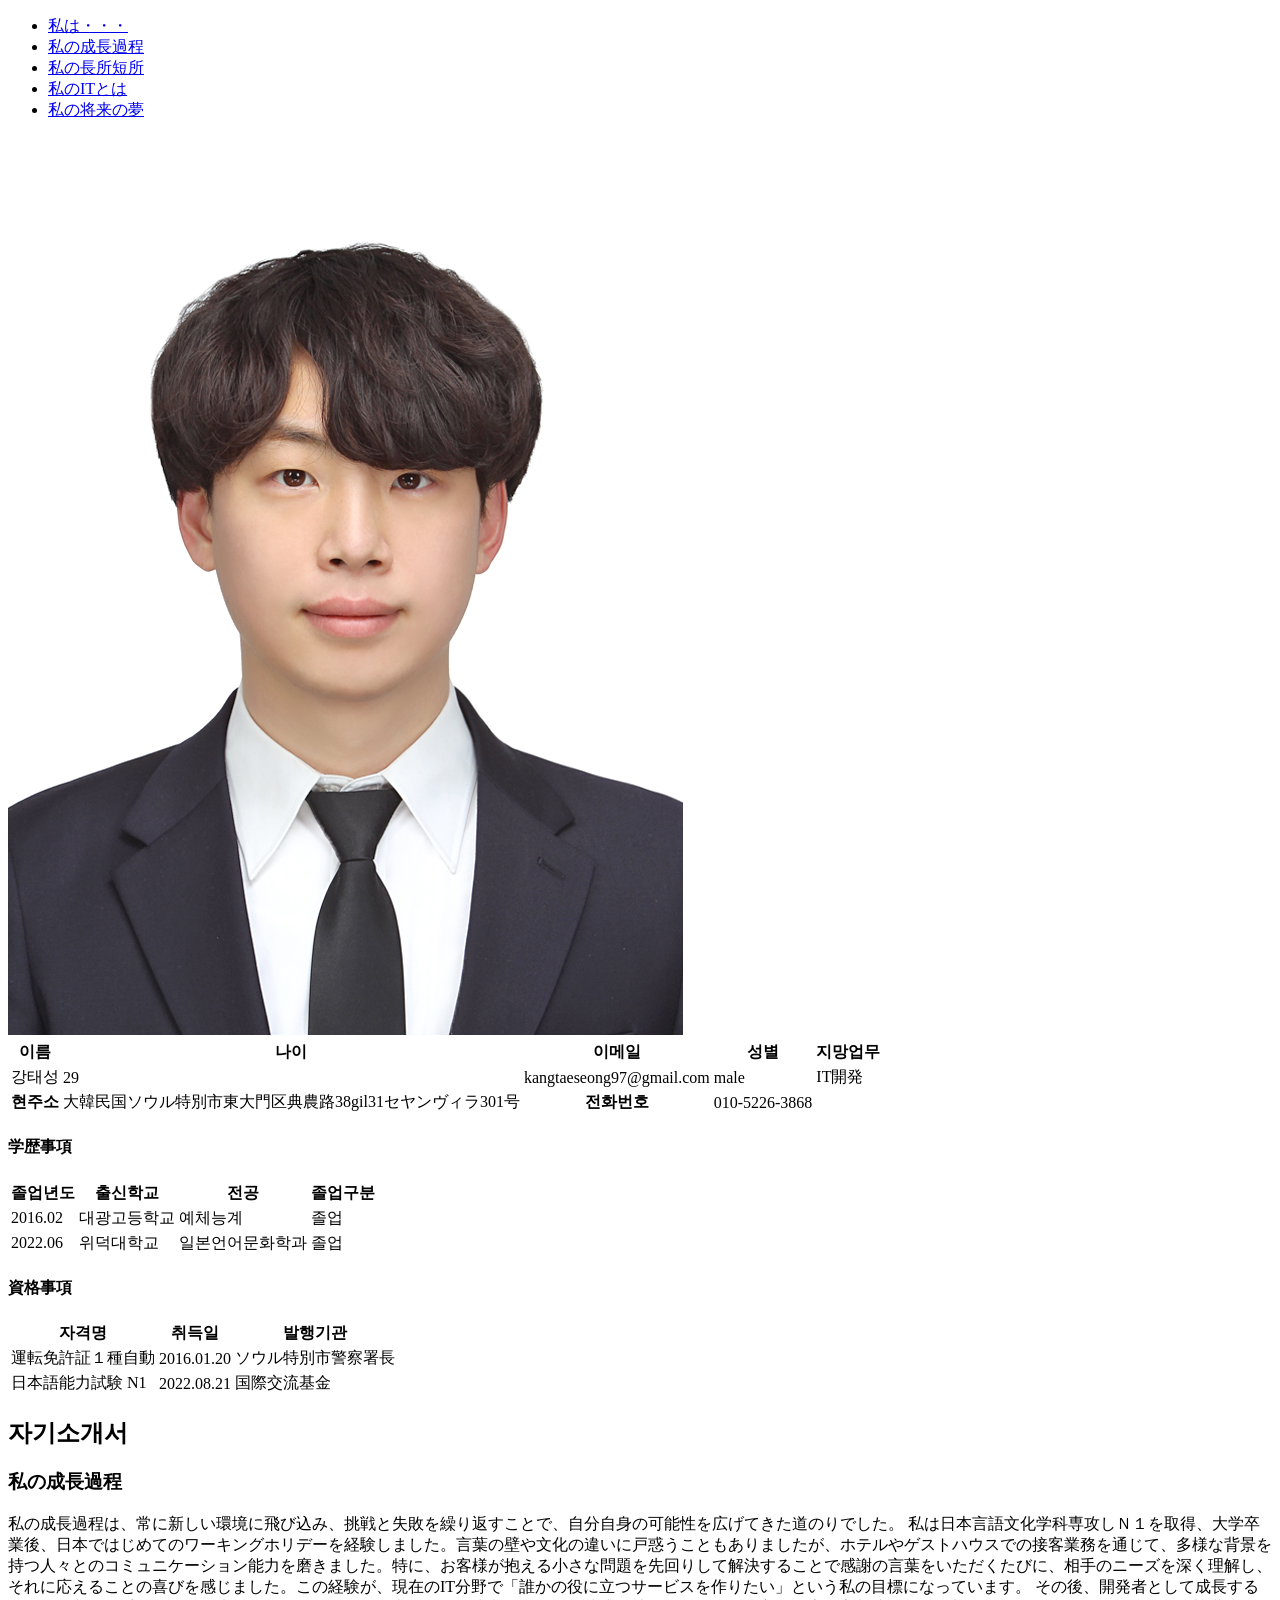
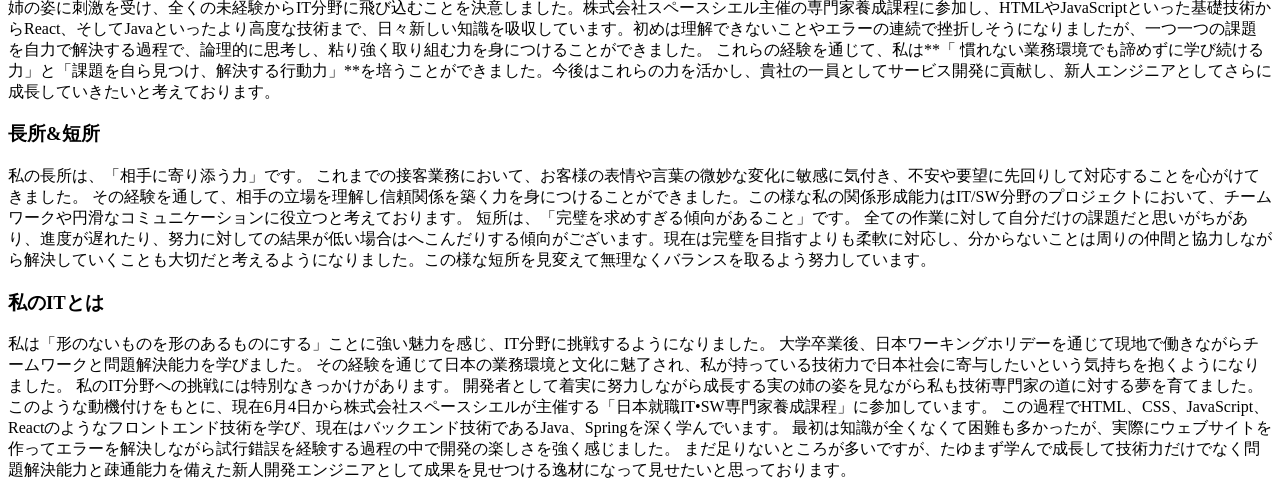
==== index.html @ e95c92a9 "test" ====
<!DOCTYPE html>
<html lang="en">
<head>
    <meta charset="UTF-8">
    <meta name="viewport" content="width=device-width, initial-scale=1.0">
    <title>My Proflie</title>
    <link rel="stylesheet" href="css/myprofile.css">
</head>
<body>
    <!-- 나의 이력서 -->
     <div id="container">
     <header>
        <nav>
            <ul id="list-nav">
                <li><a href="#myname">私は・・・</a>
                <li><a href="#myhistory">私の成長過程</a>
                <li><a href="#mypoint">私の長所短所</a>
                <li><a href="#myappeal">私のITとは</a>
                <li><a href="#mydream">私の将来の夢</a>
                </li>
            </ul>
            </nav>
            </header>
            <div id="main-display">
                <img src="images/kang.jpg" alt="나의 얼굴">
                <div id="main-profile">

               
                
                <div id="myname">
                    <table>
                        <thead>
                            <th>이름</th>
                            <th>나이</th>
                            <th>이메일</th>
                            <th>성별</th>
                            <th>지망업무</th>
                        </thead>
                        <tbody>
                            <td>강태성</td>
                            <td>29</td>
                            <td>kangtaeseong97@gmail.com</td>
                            <td>male</td>
                            <td>IT開発</td>
                            
                        </tbody>
                       <tr>
                            <th>현주소</th>
                            <td>
                                大韓民国ソウル特別市東大門区典農路38gil31セヤンヴィラ301号
                            </td>
                            <th>전화번호</th>
                            <td>010-5226-3868</td>
                       </tr>
                    </table>
                    <div>
                        <h4>学歴事項</h4>
                        <table id="profile_school">
                            <thead>
                                <th>졸업년도</th>
                                <th>출신학교</th>
                                <th>전공</th>
                                <th>졸업구분</th>
                            </thead>
                            <tbody>
                                <td>2016.02</td>
                                <td>대광고등학교</td>
                                <td>예체능계</td>
                                <td>졸업</td>
                            </tbody>
                            <tfoot>
                                <td>2022.06</td>
                                <td>위덕대학교</td>
                                <td>일본언어문화학과</td>
                                <td>졸업</td>
                            </tfoot>
                        </table>
                        <h4>資格事項</h4>
                        <table>
                            <thead>
                                <th>자격명</th>
                                <th>취득일</th>
                                <th>발행기관</th>
                            </thead>
                            <tbody>
                                <td>運転免許証１種自動</td>
                                <td>2016.01.20</td>
                                <td>ソウル特別市警察署長</td>
                            </tbody>
                            <tfoot>
                                <td>日本語能力試験 N1</td>
                                <td>2022.08.21</td>
                                <td>国際交流基金</td>
                            </tfoot>
                        </table>
                        <table>

                        </table>
                    </div>
                </div>
                </div>
            </div>
      <div id="">
<h2>자기소개서</h2>
<h3>私の成長過程</h3>
<p>私の成長過程は、常に新しい環境に飛び込み、挑戦と失敗を繰り返すことで、自分自身の可能性を広げてきた道のりでした。

私は日本言語文化学科専攻しＮ１を取得、大学卒業後、日本ではじめてのワーキングホリデーを経験しました。言葉の壁や文化の違いに戸惑うこともありましたが、ホテルやゲストハウスでの接客業務を通じて、多様な背景を持つ人々とのコミュニケーション能力を磨きました。特に、お客様が抱える小さな問題を先回りして解決することで感謝の言葉をいただくたびに、相手のニーズを深く理解し、それに応えることの喜びを感じました。この経験が、現在のIT分野で「誰かの役に立つサービスを作りたい」という私の目標になっています。

その後、開発者として成長する姉の姿に刺激を受け、全くの未経験からIT分野に飛び込むことを決意しました。株式会社スペースシエル主催の専門家養成課程に参加し、HTMLやJavaScriptといった基礎技術からReact、そしてJavaといったより高度な技術まで、日々新しい知識を吸収しています。初めは理解できないことやエラーの連続で挫折しそうになりましたが、一つ一つの課題を自力で解決する過程で、論理的に思考し、粘り強く取り組む力を身につけることができました。

これらの経験を通じて、私は**「 慣れない業務環境でも諦めずに学び続ける力」と「課題を自ら見つけ、解決する行動力」**を培うことができました。今後はこれらの力を活かし、貴社の一員としてサービス開発に貢献し、新人エンジニアとしてさらに成長していきたいと考えております。
</p>
      </div>
      <div id="myhistory">
        <h3>長所&短所</h3>
        <p>私の長所は、「相手に寄り添う力」です。
これまでの接客業務において、お客様の表情や言葉の微妙な変化に敏感に気付き、不安や要望に先回りして対応することを心がけてきました。
その経験を通して、相手の立場を理解し信頼関係を築く力を身につけることができました。この様な私の関係形成能力はIT/SW分野のプロジェクトにおいて、チームワークや円滑なコミュニケーションに役立つと考えております。

短所は、「完璧を求めすぎる傾向があること」です。
全ての作業に対して自分だけの課題だと思いがちがあり、進度が遅れたり、努力に対しての結果が低い場合はへこんだりする傾向がございます。現在は完璧を目指すよりも柔軟に対応し、分からないことは周りの仲間と協力しながら解決していくことも大切だと考えるようになりました。この様な短所を見変えて無理なくバランスを取るよう努力しています。
</p>
      </div>
     <div>
        <h3>私のITとは</h3>
        <p>私は「形のないものを形のあるものにする」ことに強い魅力を感じ、IT分野に挑戦するようになりました。

大学卒業後、日本ワーキングホリデーを通じて現地で働きながらチームワークと問題解決能力を学びました。 その経験を通じて日本の業務環境と文化に魅了され、私が持っている技術力で日本社会に寄与したいという気持ちを抱くようになりました。

私のIT分野への挑戦には特別なきっかけがあります。 開発者として着実に努力しながら成長する実の姉の姿を見ながら私も技術専門家の道に対する夢を育てました。 このような動機付けをもとに、現在6月4日から株式会社スペースシエルが主催する「日本就職IT•SW専門家養成課程」に参加しています。 この過程でHTML、CSS、JavaScript、Reactのようなフロントエンド技術を学び、現在はバックエンド技術であるJava、Springを深く学んでいます。

最初は知識が全くなくて困難も多かったが、実際にウェブサイトを作ってエラーを解決しながら試行錯誤を経験する過程の中で開発の楽しさを強く感じました。

まだ足りないところが多いですが、たゆまず学んで成長して技術力だけでなく問題解決能力と疎通能力を備えた新人開発エンジニアとして成果を見せつける逸材になって見せたいと思っております。
</p>
     </div>
     </div>
</body>
</html>
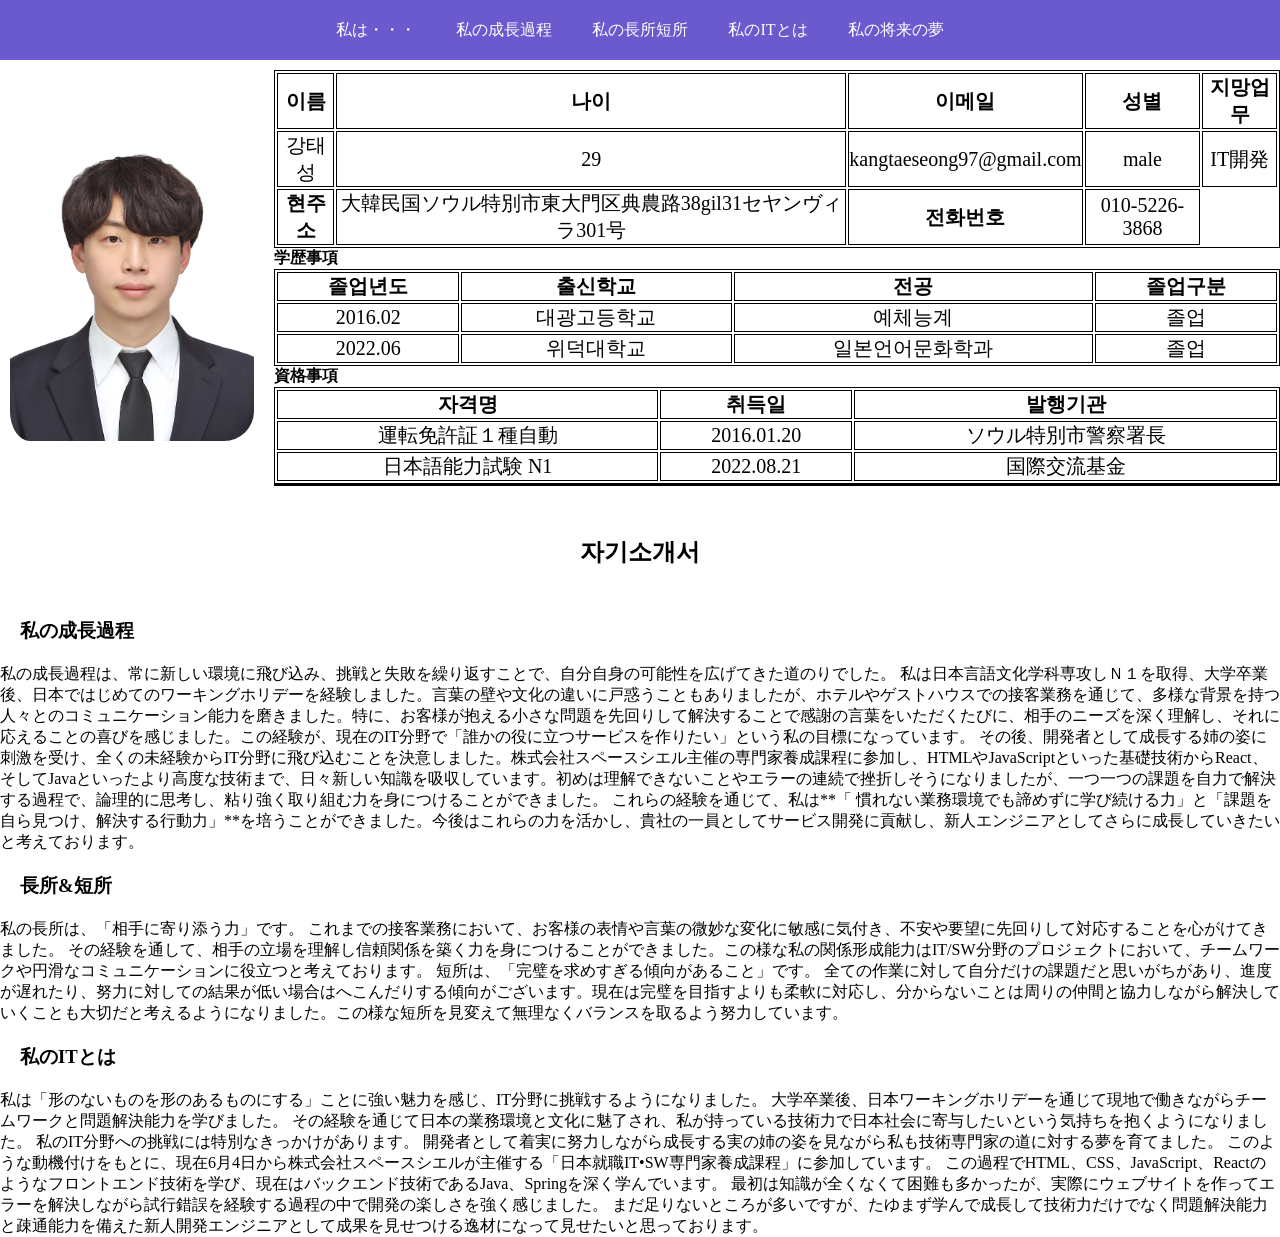
==== commit f50cf701: "test" ====
--- a/index.html
+++ b/index.html
@@ -4,7 +4,7 @@
     <meta charset="UTF-8">
     <meta name="viewport" content="width=device-width, initial-scale=1.0">
     <title>My Proflie</title>
-    <link rel="stylesheet" href="css/myprofile.css">
+    <link rel="stylesheet" href="CSS/myprofile.css">
 </head>
 <body>
     <!-- 나의 이력서 -->
--- a/CSS/myprofile.css
+++ b/CSS/myprofile.css
@@ -0,0 +1,132 @@
+*{
+    margin: 0;
+    padding: 0;
+    
+}
+#container{
+    width: 100%;
+}
+/* header스타일 */
+header{
+    height: 20px;
+}
+header nav{
+    height: 60px;
+    background-color:slateblue;
+}
+nav #list-nav{
+    text-align: center;
+}
+nav #list-nav li{
+    display: inline-block;
+    line-height: 60px; /*수직 가운데*/
+    padding: 0 20px;
+}
+nav #list-nav li a{
+    color: #fff;
+    text-decoration: none;
+}
+#main-display{
+      display: flex;     
+  align-items: center; 
+  gap: 20px;      
+  margin-top: 50px;     
+}
+#main-display img{
+width: 250px;
+height: 325px;
+padding-left: 10px;
+border-radius: 30px;
+}
+section{
+    height: 320px;
+    padding: 10px 2%; /*좌우 안쪽여백 브라우저 크기*/
+}
+#main-display h1{
+    color: black;
+    margin-left: 10px;
+}
+#main-profile{
+
+}
+#myprofile-{
+    margin-left: 10px;
+}
+section ul li{
+    color: black;
+}
+table{
+    border: 1px solid black;
+    text-align: center;
+    font-size: 20px;
+    width: 100%;
+}
+table thead th{
+     border: 1px solid black;
+}
+table tbody td{
+     border: 1px solid black;
+}
+table tr th{
+    border: 1px solid black;
+}
+table tfoot td{
+     border: 1px solid black;
+}
+#profile_school{
+    width: 100%;
+}
+#birth{
+    font-size: 20px;
+}
+#appeal{
+    font-size: 20px;
+}
+h2{
+    margin: 50px ;
+    text-align: center;
+}
+h3{
+    margin: 20px;
+}
+@media (max-width: 768px) {
+  body {
+    font-size: 14px;
+    margin: 10px;
+  }
+  #list-nav {
+    flex-direction: column; /* 메뉴를 세로로 */
+    gap: 10px;
+  }
+  img {
+    width: 150px;
+  }
+  table {
+    font-size: 13px;
+  }
+}
+
+/* 스마트폰 (480px 이하) */
+@media (max-width: 480px) {
+  body {
+    font-size: 12px;
+    margin: 5px;
+  }
+  nav ul {
+    flex-direction: column;
+    align-items: flex-start;
+  }
+  #main-display {
+    flex-direction: column;
+    align-items: center;
+  }
+  img {
+    width: 120px;
+  }
+  table {
+    font-size: 12px;
+    display: block; /* 너무 좁을 때는 block으로 바꿔 스크롤 가능 */
+    overflow-x: auto;
+    white-space: nowrap;
+  }
+}
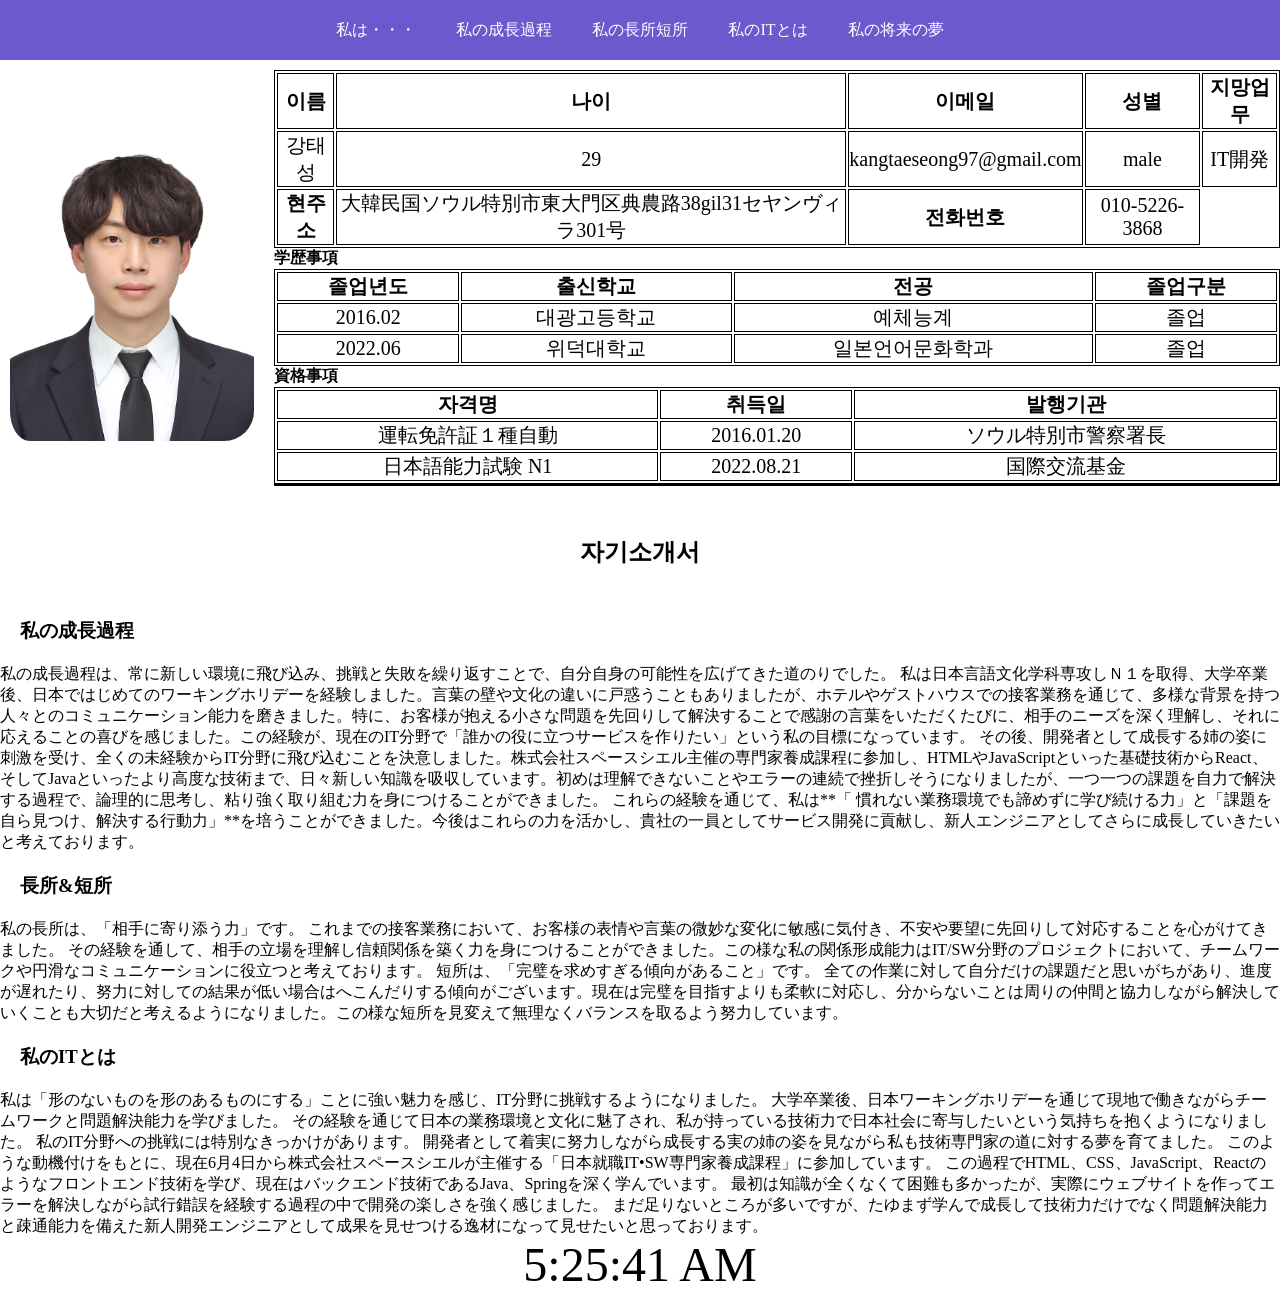
==== commit 432a8cb3: "test4" ====
--- a/index.html
+++ b/index.html
@@ -135,6 +135,10 @@
 まだ足りないところが多いですが、たゆまず学んで成長して技術力だけでなく問題解決能力と疎通能力を備えた新人開発エンジニアとして成果を見せつける逸材になって見せたいと思っております。
 </p>
      </div>
+     <div id="time">
+        <p id="display"></p>
+        <script src="js/timer.js"></script>
+     </div>
      </div>
 </body>
 </html>
--- a/CSS/myprofile.css
+++ b/CSS/myprofile.css
@@ -105,6 +105,10 @@
     font-size: 13px;
   }
 }
+#time{
+  text-align: center;
+  font-size: 3em;
+}
 
 /* 스마트폰 (480px 이하) */
 @media (max-width: 480px) {
